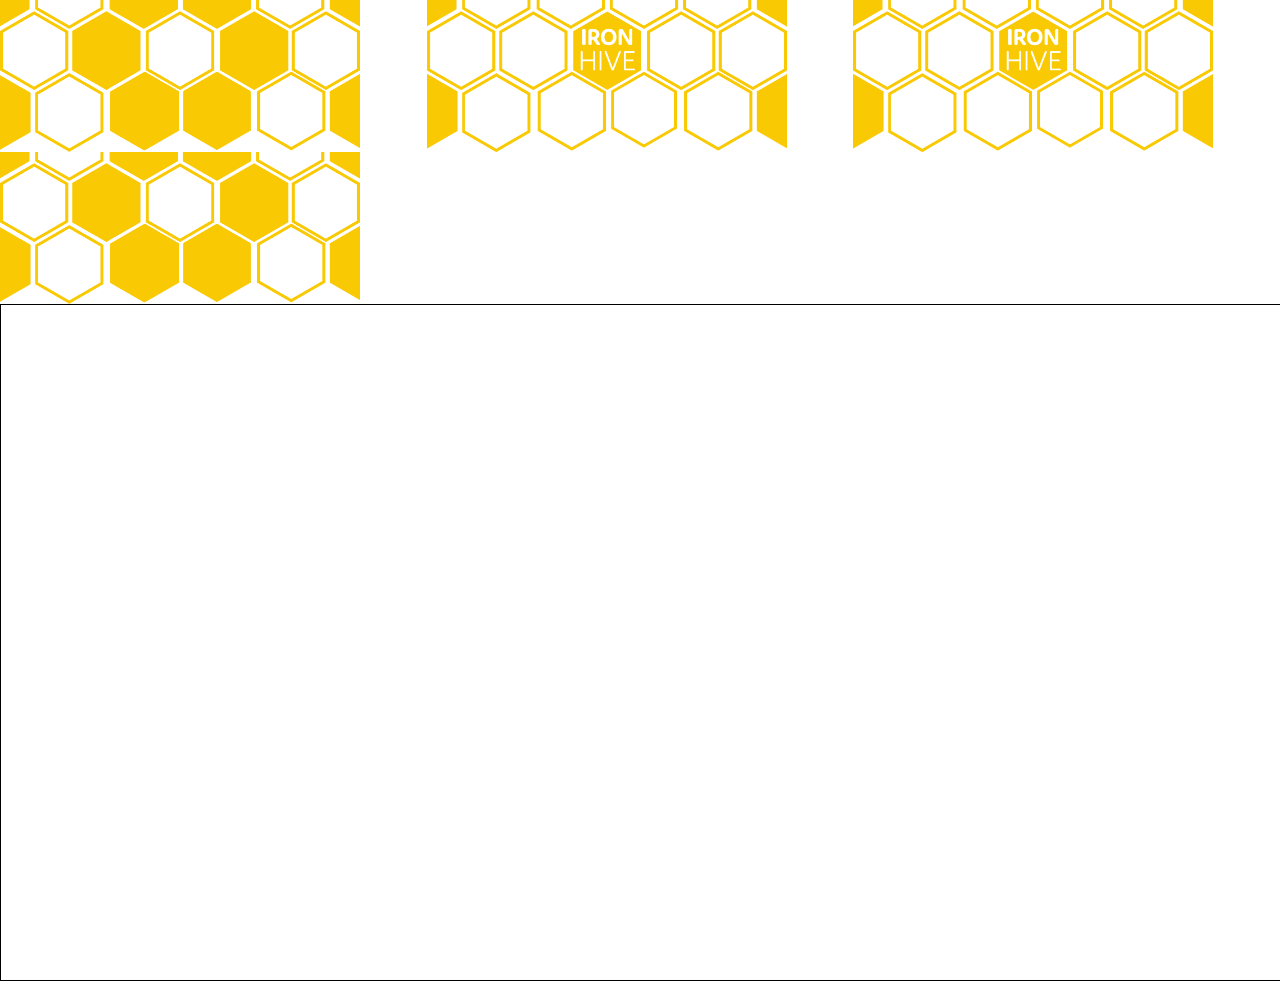
==== src/ironhive.html @ e60141ed "initial commit" ====
<!DOCTYPE html>
<html lang="en">
<head>
  <meta charset="UTF-8">
  <meta name="viewport" content="width=device-width, initial-scale=1.0">
  <meta http-equiv="X-UA-Compatible" content="ie=edge">
  <link rel="stylesheet" href="https://stackpath.bootstrapcdn.com/bootstrap/4.3.1/css/bootstrap.min.css" integrity="sha384-ggOyR0iXCbMQv3Xipma34MD+dH/1fQ784/j6cY/iJTQUOhcWr7x9JvoRxT2MZw1T" crossorigin="anonymous">
  <link rel="stylesheet" type="text/css" href="ironhive.css">
  <title>IRONHIVE</title>
</head>
<body>
  <nav class="container-fluid row m-0 p-0">
    <div class="col m-0 p-0">
      <img src="../image/hivetop3.png" alt="hive">
    </div>
    <div class="col m-0 p-0" >
      <img src="../image/hivetop1.png" alt="hive"> 
    </div>
    <div class="col m-0 p-0" >
      <img src="../image/hivetop1.png" alt="hive"> 
    </div>
    <div class="col m-0 p-0">
      <img src="../image/hivetop3.png" alt="hive">
    </div>
  </nav>
  <canvas id="canvas" width="1430" height="675" style="border:1px solid black;"></canvas>
  <!-- <header> -->
    <!-- <div class="beehive">
      <img src="../image/start.png">
    </div> -->


  <!-- </header> -->

  <script src="ironhive.js"></script>
  <!-- <script src="main.js"></script> -->
  
</body>
</html>
---- src/ironhive.css ----
* {
  cursor: pointer;
}

body {
  margin: 0 auto;
  /* background-image: url("../image/hivebackground.jpg");
  background-size: cover;
  background-repeat: no-repeat; */
  /* cursor: pointer; */
}

nav img {
  width: 360px;
}
 
header img{
  height: 100px;
}

.beehive {
  display: flex;
  justify-content: flex-end;
 
}
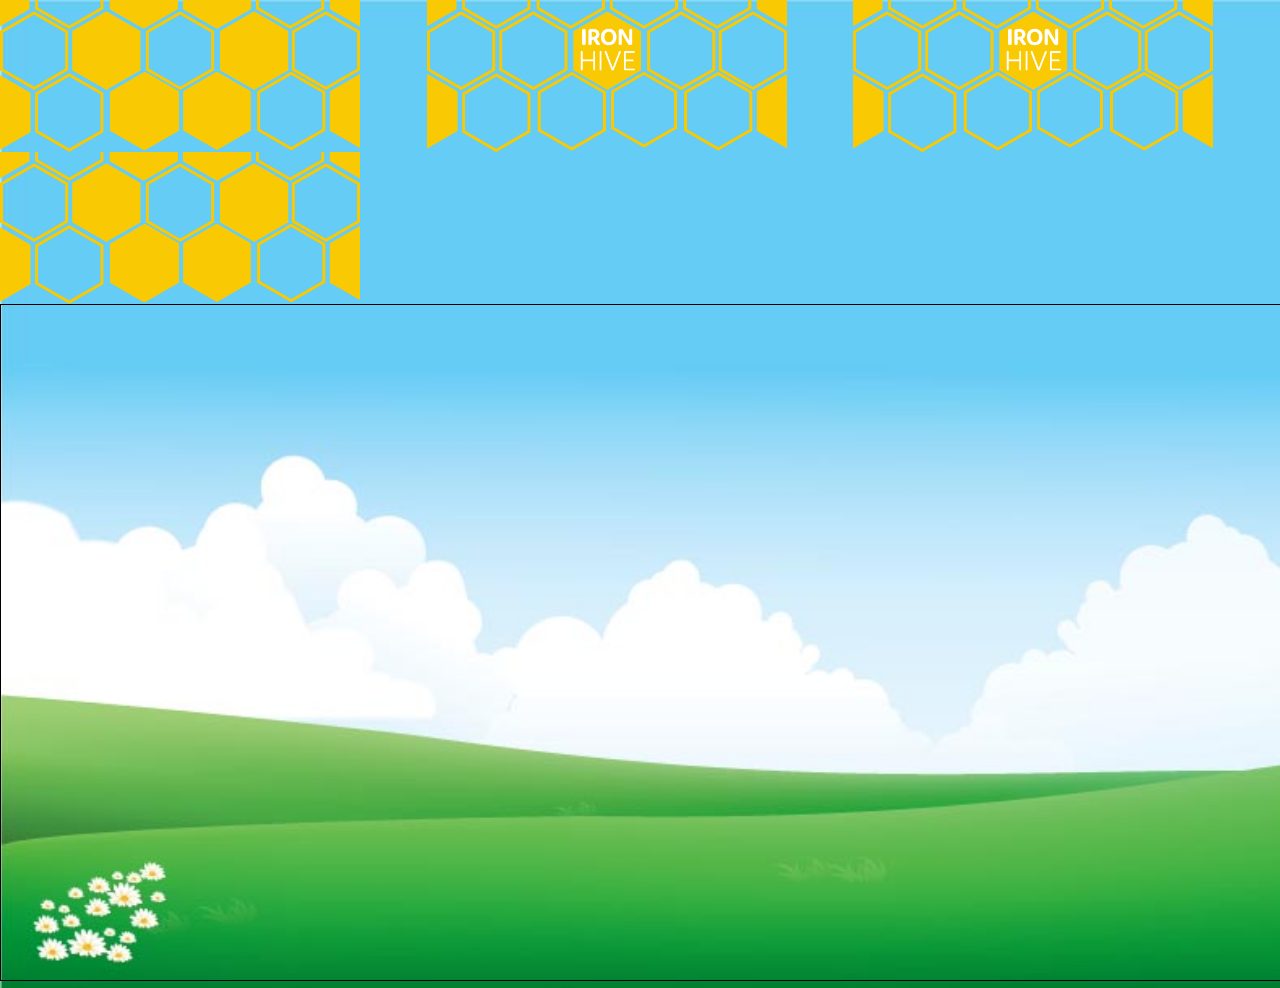
==== commit 7163a0d1: "found mouse coordinates" ====
--- a/src/ironhive.html
+++ b/src/ironhive.html
@@ -33,7 +33,7 @@
   <!-- </header> -->
 
   <script src="ironhive.js"></script>
-  <!-- <script src="main.js"></script> -->
+  <script src="main.js"></script>
   
 </body>
 </html>--- a/src/ironhive.css
+++ b/src/ironhive.css
@@ -4,10 +4,10 @@
 
 body {
   margin: 0 auto;
-  /* background-image: url("../image/hivebackground.jpg");
+  background-image: url("../image/hivebackground.jpg");
   background-size: cover;
   background-repeat: no-repeat; */
-  /* cursor: pointer; */
+  /* /* cursor: pointer; */
 }
 
 nav img {
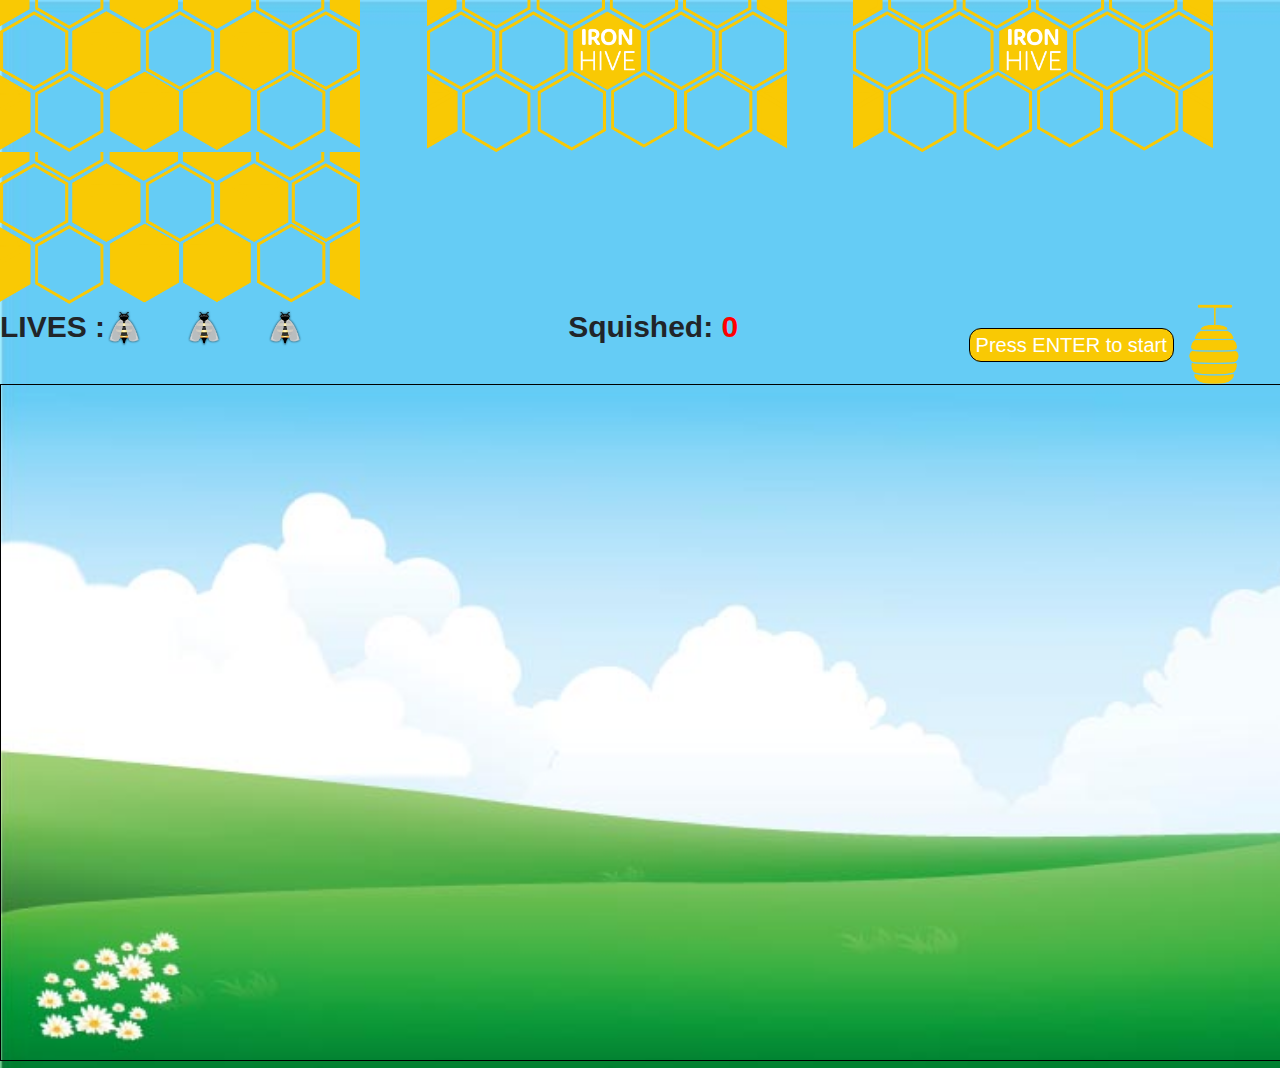
==== commit 79f0c430: "Winner function Added" ====
--- a/src/ironhive.html
+++ b/src/ironhive.html
@@ -4,6 +4,7 @@
   <meta charset="UTF-8">
   <meta name="viewport" content="width=device-width, initial-scale=1.0">
   <meta http-equiv="X-UA-Compatible" content="ie=edge">
+  
   <link rel="stylesheet" href="https://stackpath.bootstrapcdn.com/bootstrap/4.3.1/css/bootstrap.min.css" integrity="sha384-ggOyR0iXCbMQv3Xipma34MD+dH/1fQ784/j6cY/iJTQUOhcWr7x9JvoRxT2MZw1T" crossorigin="anonymous">
   <link rel="stylesheet" type="text/css" href="ironhive.css">
   <title>IRONHIVE</title>
@@ -23,14 +24,21 @@
       <img src="../image/hivetop3.png" alt="hive">
     </div>
   </nav>
-  <canvas id="canvas" width="1430" height="675" style="border:1px solid black;"></canvas>
-  <!-- <header> -->
-    <!-- <div class="beehive">
-      <img src="../image/start.png">
-    </div> -->
+  <header>
+    <div class="beehive">
+        <span id="bee">LIVES :<img src="../image/bee_5.png"> <img src="../image/bee_5.png"> <img src="../image/bee_5.png"></span>
+      <span>Squished: <span id="hit">0</span></span>
+      <span>
+        <button>Press ENTER to start</button>
+        <img src="../image/start.png">
+      </span>
+    </div>
+    <span id="borbee"></span>
+    <canvas id="canvas" width="1430" height="675" style="border:1px solid black;"></canvas>
 
 
-  <!-- </header> -->
+  </header> 
+  
 
   <script src="ironhive.js"></script>
   <script src="main.js"></script>
--- a/src/ironhive.css
+++ b/src/ironhive.css
@@ -6,7 +6,7 @@
   margin: 0 auto;
   background-image: url("../image/hivebackground.jpg");
   background-size: cover;
-  background-repeat: no-repeat; */
+  background-repeat: no-repeat; 
   /* /* cursor: pointer; */
 }
 
@@ -15,15 +15,33 @@
 }
  
 header img{
-  height: 100px;
+  height: 80px;
+  margin-right: 34px;
+  /* display: flex;
+  justify-content: flex-end;
+  align-items: flex-end; */
 }
 
 .beehive {
   display: flex;
-  justify-content: flex-end;
- 
+  justify-content: space-between;
+  font-size: 30px;
+  font-weight: bolder;
 }
 
+ #hit {
+  color: red;
+}
 
+#bee img {
+  display: inline;
+  height: 40px;
+}
   
-
+button {
+  border-radius: 12px;
+  border: 1px solid black;
+  color: white;
+  font-size: 20px;
+  background-color: #F9C904;
+}
